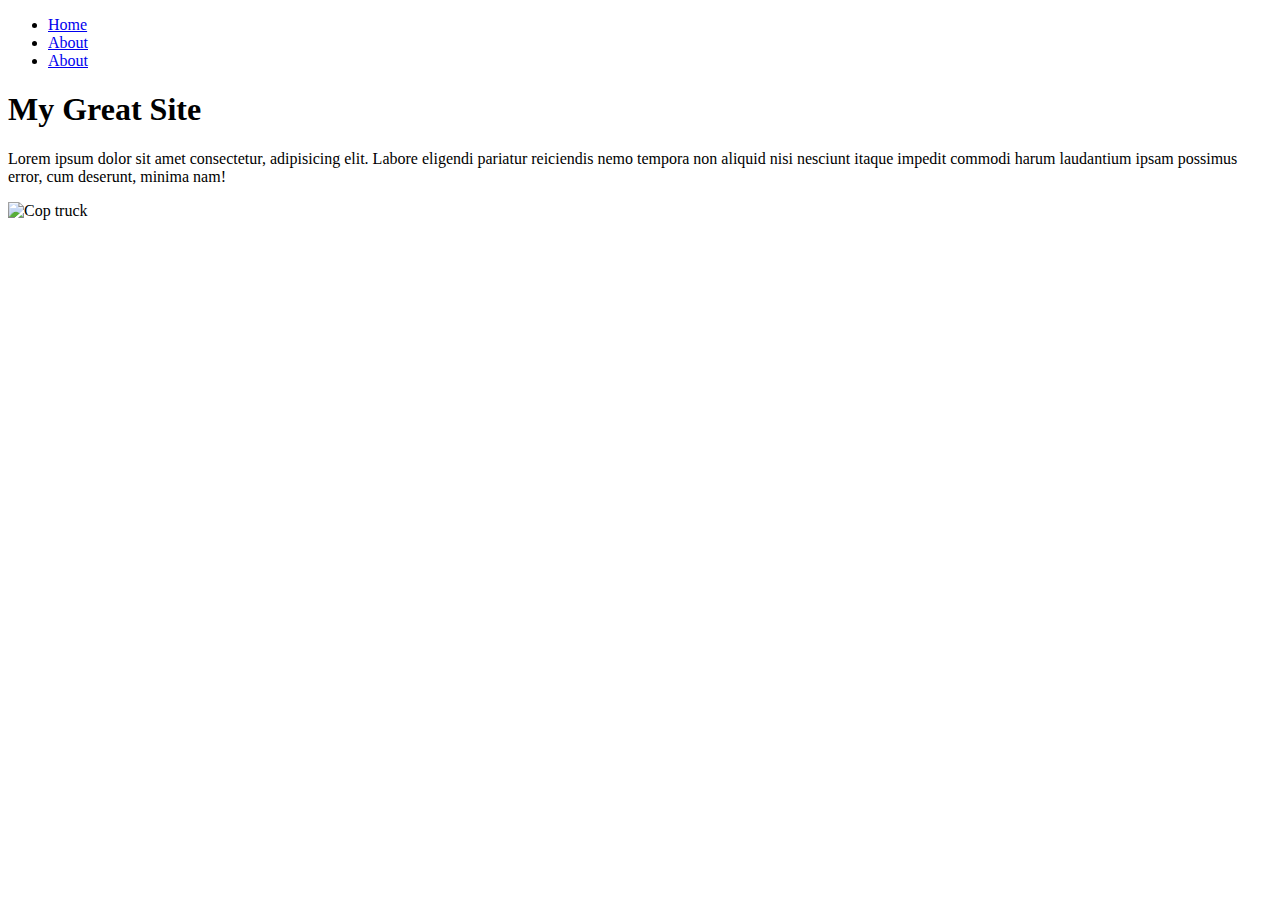
==== index.html @ 1216a936 "contact" ====
<!DOCTYPE html>
<html lang="en">
<head>
    <meta charset="UTF-8">
    <meta http-equiv="X-UA-Compatible" content="IE=edge">
    <meta name="viewport" content="width=device-width, initial-scale=1.0">
    <title>Document</title>
</head>
<body>
    <nav>
        <ul>
            <li><a href="index.html">Home</a></li>
            <li><a href="about.html">About</a></li>
            <li><a href="contact.html">About</a></li>
        </ul>
    </nav>
    <h1>My Great Site</h1>
    <p>Lorem ipsum dolor sit amet consectetur, adipisicing elit. Labore eligendi pariatur reiciendis nemo tempora non aliquid nisi nesciunt itaque impedit commodi harum laudantium ipsam possimus error, cum deserunt, minima nam!</p>
    <p><img alt="Cop truck" src="oxford-police-jeep.jpg" width="500" /></p>
</body>
</html>
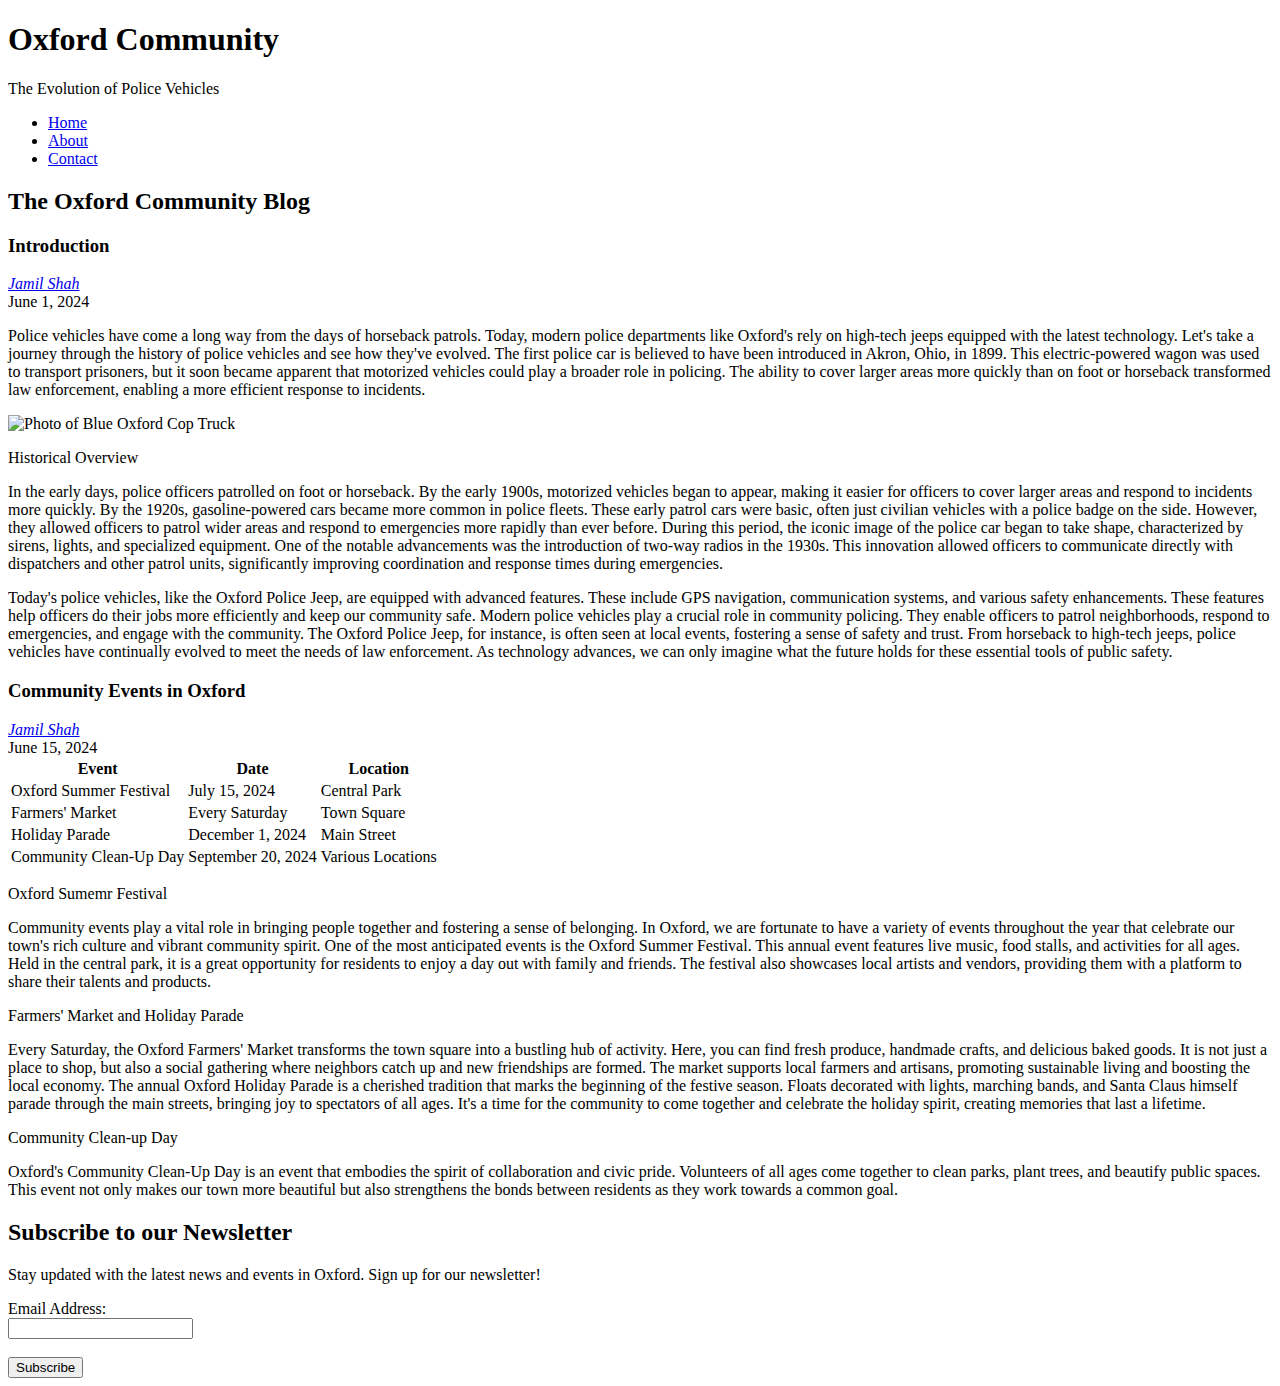
==== commit e9878db5: "Finished" ====
--- a/index.html
+++ b/index.html
@@ -4,18 +4,84 @@
     <meta charset="UTF-8">
     <meta http-equiv="X-UA-Compatible" content="IE=edge">
     <meta name="viewport" content="width=device-width, initial-scale=1.0">
-    <title>Document</title>
+    <title>Homepage</title>
 </head>
 <body>
+<header>
+    <h1>Oxford Community</h1>
+    <p>The Evolution of Police Vehicles</p>
     <nav>
         <ul>
             <li><a href="index.html">Home</a></li>
             <li><a href="about.html">About</a></li>
-            <li><a href="contact.html">About</a></li>
+            <li><a href="contact.html">Contact</a></li>
         </ul>
     </nav>
-    <h1>My Great Site</h1>
-    <p>Lorem ipsum dolor sit amet consectetur, adipisicing elit. Labore eligendi pariatur reiciendis nemo tempora non aliquid nisi nesciunt itaque impedit commodi harum laudantium ipsam possimus error, cum deserunt, minima nam!</p>
-    <p><img alt="Cop truck" src="oxford-police-jeep.jpg" width="500" /></p>
+</header>
+<section id="blog">
+    <h2>The Oxford Community Blog</h2>
+    <article class ="blog-post">
+        <h3>Introduction</h3>
+        <address class="author"><a rel="author" href="https://www.linkedin.com/in/jamil-shah01/">Jamil Shah</a></address>
+        <time datetime="2024-01-06" title="June 1, 2024">June 1, 2024</time>
+        <p>Police vehicles have come a long way from the days of horseback patrols. Today, modern police departments like Oxford's rely on high-tech jeeps equipped with the latest technology. Let's take a journey through the history of police vehicles and see how they've evolved. The first police car is believed to have been introduced in Akron, Ohio, in 1899. This electric-powered wagon was used to transport prisoners, but it soon became apparent that motorized vehicles could play a broader role in policing. The ability to cover larger areas more quickly than on foot or horseback transformed law enforcement, enabling a more efficient response to incidents.</p>
+        <p><img alt="Photo of Blue Oxford Cop Truck" src="oxford-police-jeep.jpg" width="250" /></p>
+        <p>Historical Overview</p>
+        <p>In the early days, police officers patrolled on foot or horseback. By the early 1900s, motorized vehicles began to appear, making it easier for officers to cover larger areas and respond to incidents more quickly. By the 1920s, gasoline-powered cars became more common in police fleets. These early patrol cars were basic, often just civilian vehicles with a police badge on the side. However, they allowed officers to patrol wider areas and respond to emergencies more rapidly than ever before. During this period, the iconic image of the police car began to take shape, characterized by sirens, lights, and specialized equipment.
+        One of the notable advancements was the introduction of two-way radios in the 1930s. This innovation allowed officers to communicate directly with dispatchers and other patrol units, significantly improving coordination and response times during emergencies.</p>
+        <p>Today's police vehicles, like the Oxford Police Jeep, are equipped with advanced features. These include GPS navigation, communication systems, and various safety enhancements. These features help officers do their jobs more efficiently and keep our community safe. Modern police vehicles play a crucial role in community policing. They enable officers to patrol neighborhoods, respond to emergencies, and engage with the community. The Oxford Police Jeep, for instance, is often seen at local events, fostering a sense of safety and trust. From horseback to high-tech jeeps, police vehicles have continually evolved to meet the needs of law enforcement. As technology advances, we can only imagine what the future holds for these essential tools of public safety.</p>
+    <article class ="blog-post">
+        <h3>Community Events in Oxford</h3>
+        <address class="author"><a rel="author" href="https://www.linkedin.com/in/jamil-shah01/">Jamil Shah</a></address>
+        <time datetime="2024-15-06" title="June 15, 2024">June 15, 2024</time>
+        <table>
+            <thead>
+                <tr>
+                    <th>Event</th>
+                    <th>Date</th>
+                    <th>Location</th>
+                </tr>
+            </thead>
+            <tbody>
+                <tr>
+                    <td>Oxford Summer Festival</td>
+                    <td>July 15, 2024</td>
+                    <td>Central Park</td>
+                </tr>
+                <tr>
+                    <td>Farmers' Market</td>
+                    <td>Every Saturday</td>
+                    <td>Town Square</td>
+                </tr>
+                <tr>
+                    <td>Holiday Parade</td>
+                    <td>December 1, 2024</td>
+                    <td>Main Street</td>
+                </tr>
+                <tr>
+                    <td>Community Clean-Up Day</td>
+                    <td>September 20, 2024</td>
+                    <td>Various Locations</td>
+                </tr>
+            </tbody>
+        </table>
+        <p>Oxford Sumemr Festival</p>
+        <p>Community events play a vital role in bringing people together and fostering a sense of belonging. In Oxford, we are fortunate to have a variety of events throughout the year that celebrate our town's rich culture and vibrant community spirit. One of the most anticipated events is the Oxford Summer Festival. This annual event features live music, food stalls, and activities for all ages. Held in the central park, it is a great opportunity for residents to enjoy a day out with family and friends. The festival also showcases local artists and vendors, providing them with a platform to share their talents and products.</p>
+        <p>Farmers' Market and Holiday Parade</p>
+        <p>Every Saturday, the Oxford Farmers' Market transforms the town square into a bustling hub of activity. Here, you can find fresh produce, handmade crafts, and delicious baked goods. It is not just a place to shop, but also a social gathering where neighbors catch up and new friendships are formed. The market supports local farmers and artisans, promoting sustainable living and boosting the local economy. The annual Oxford Holiday Parade is a cherished tradition that marks the beginning of the festive season. Floats decorated with lights, marching bands, and Santa Claus himself parade through the main streets, bringing joy to spectators of all ages. It's a time for the community to come together and celebrate the holiday spirit, creating memories that last a lifetime.</p>
+        <p>Community Clean-up Day</p>
+        <p>Oxford's Community Clean-Up Day is an event that embodies the spirit of collaboration and civic pride. Volunteers of all ages come together to clean parks, plant trees, and beautify public spaces. This event not only makes our town more beautiful but also strengthens the bonds between residents as they work towards a common goal.</p>
+    </article>
+</section>
+</article>
+<footer>
+    <h2>Subscribe to our Newsletter</h2>
+    <p>Stay updated with the latest news and events in Oxford. Sign up for our newsletter!</p>
+    <form>
+        <label for="email-newsletter">Email Address:</label><br>
+        <input type="email" id="email-newsletter" name="email-newsletter" required><br><br>
+        <button type="submit">Subscribe</button>
+    </form>
+</footer>
 </body>
 </html>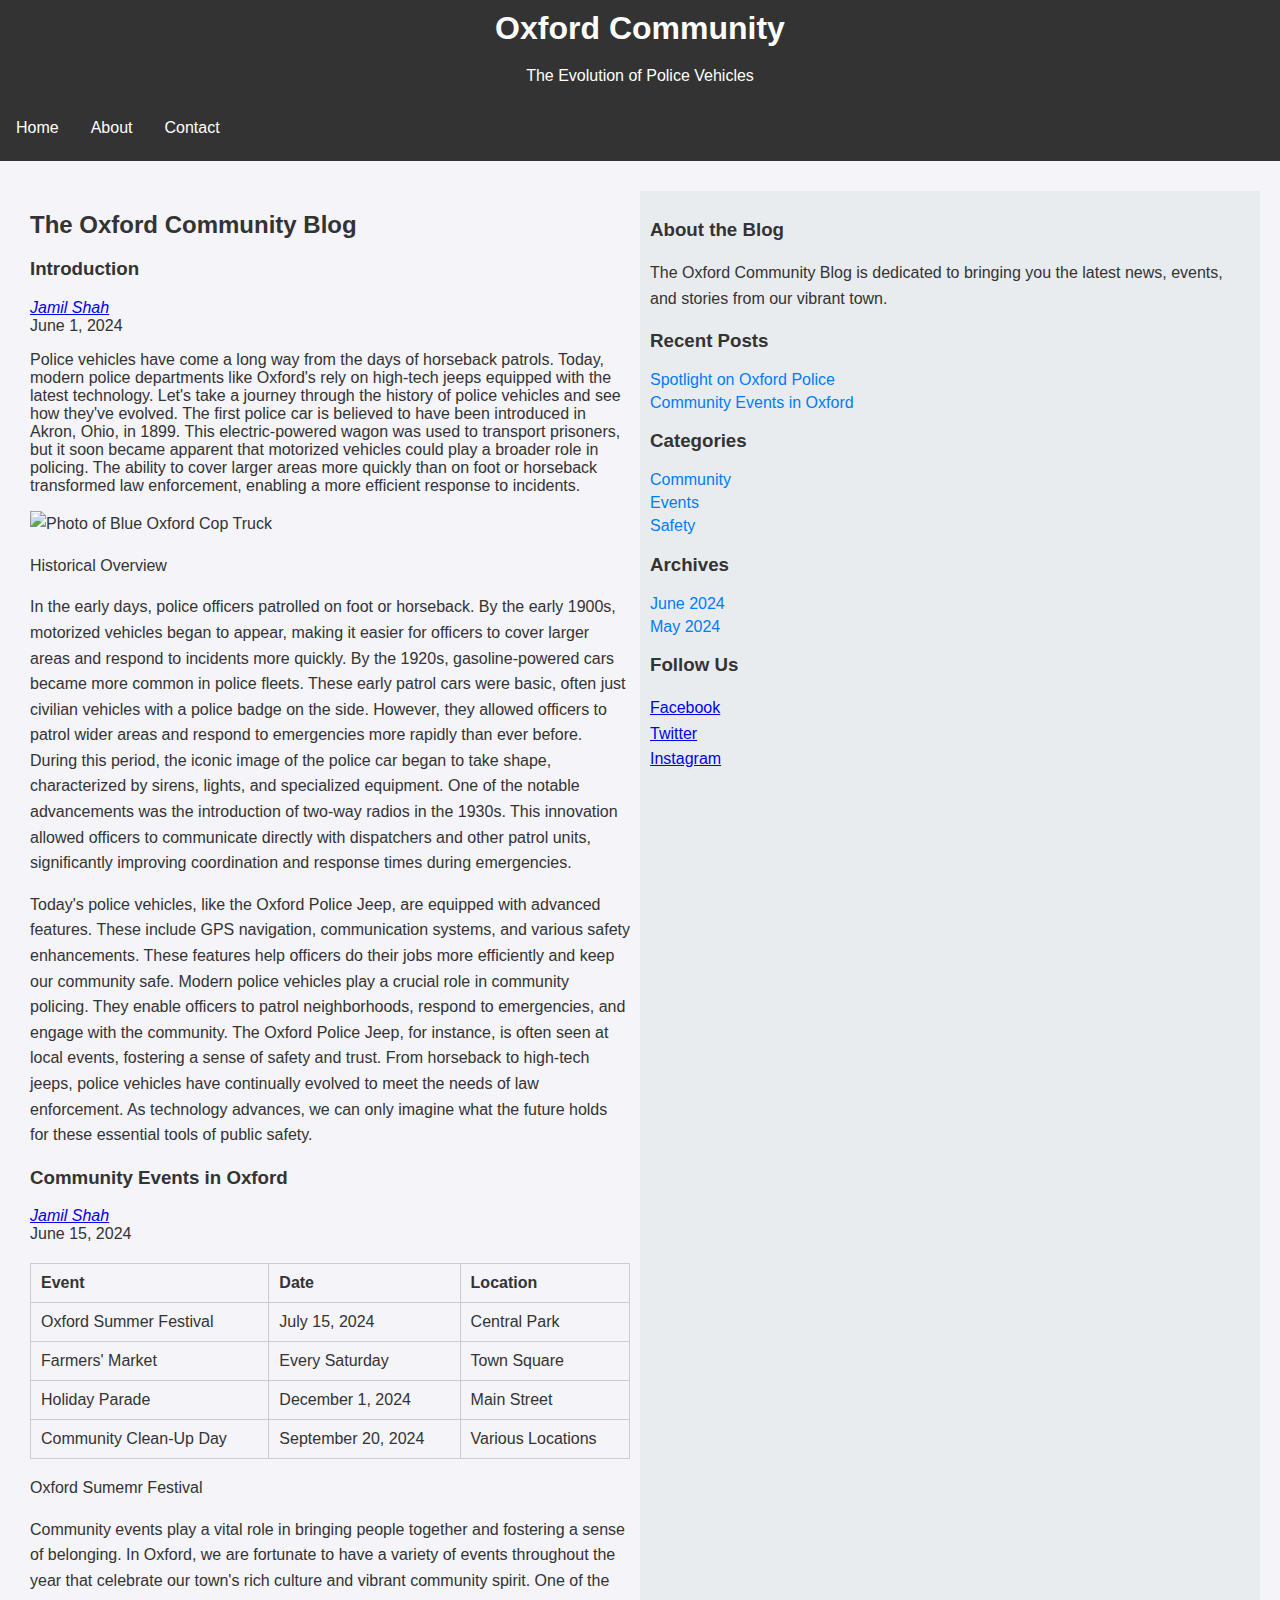
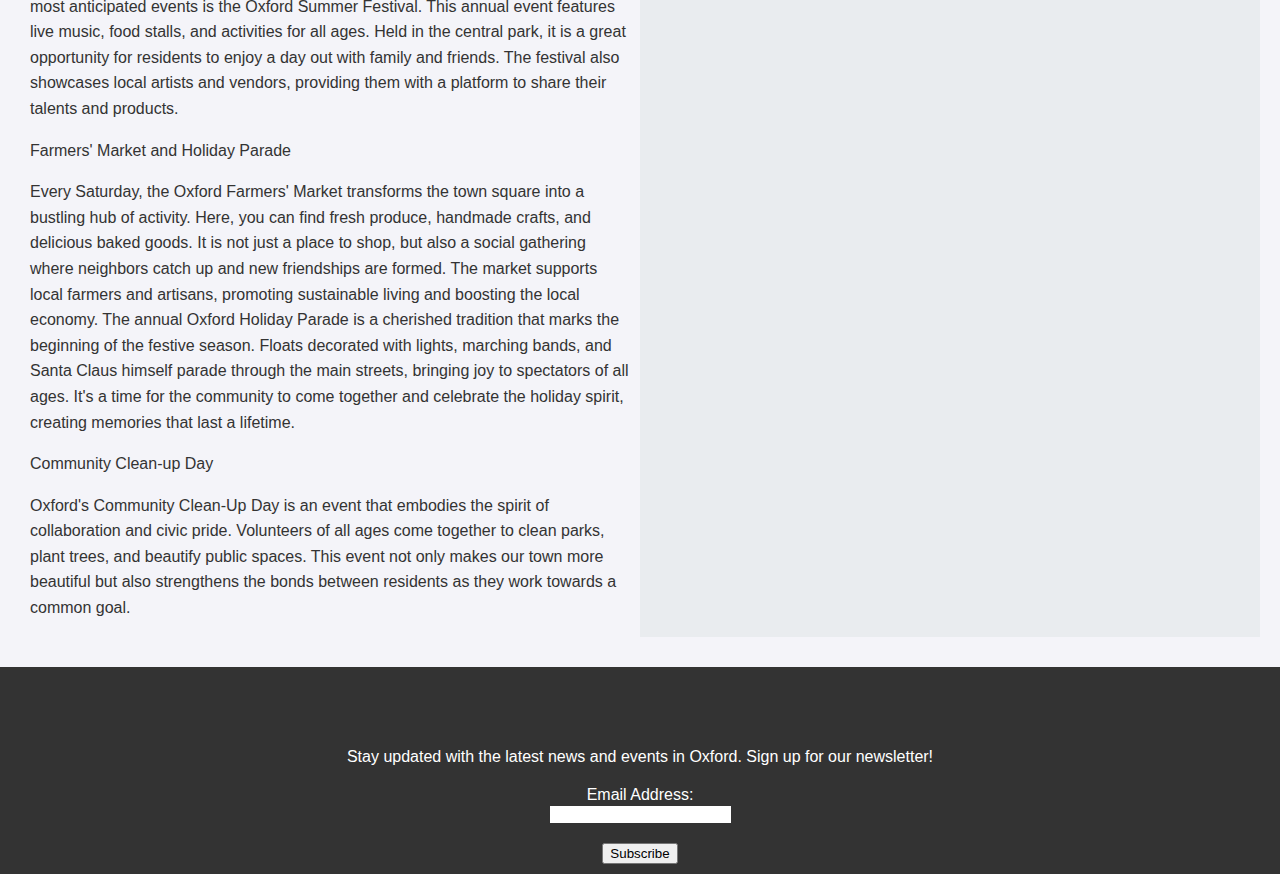
==== commit 39efd2e2: "Added CSS" ====
--- a/index.html
+++ b/index.html
@@ -4,6 +4,7 @@
     <meta charset="UTF-8">
     <meta http-equiv="X-UA-Compatible" content="IE=edge">
     <meta name="viewport" content="width=device-width, initial-scale=1.0">
+    <link rel="stylesheet" href="style.css">
     <title>Homepage</title>
 </head>
 <body>
@@ -18,60 +19,100 @@
         </ul>
     </nav>
 </header>
-<section id="blog">
-    <h2>The Oxford Community Blog</h2>
-    <article class ="blog-post">
-        <h3>Introduction</h3>
-        <address class="author"><a rel="author" href="https://www.linkedin.com/in/jamil-shah01/">Jamil Shah</a></address>
-        <time datetime="2024-01-06" title="June 1, 2024">June 1, 2024</time>
-        <p>Police vehicles have come a long way from the days of horseback patrols. Today, modern police departments like Oxford's rely on high-tech jeeps equipped with the latest technology. Let's take a journey through the history of police vehicles and see how they've evolved. The first police car is believed to have been introduced in Akron, Ohio, in 1899. This electric-powered wagon was used to transport prisoners, but it soon became apparent that motorized vehicles could play a broader role in policing. The ability to cover larger areas more quickly than on foot or horseback transformed law enforcement, enabling a more efficient response to incidents.</p>
-        <p><img alt="Photo of Blue Oxford Cop Truck" src="oxford-police-jeep.jpg" width="250" /></p>
-        <p>Historical Overview</p>
-        <p>In the early days, police officers patrolled on foot or horseback. By the early 1900s, motorized vehicles began to appear, making it easier for officers to cover larger areas and respond to incidents more quickly. By the 1920s, gasoline-powered cars became more common in police fleets. These early patrol cars were basic, often just civilian vehicles with a police badge on the side. However, they allowed officers to patrol wider areas and respond to emergencies more rapidly than ever before. During this period, the iconic image of the police car began to take shape, characterized by sirens, lights, and specialized equipment.
-        One of the notable advancements was the introduction of two-way radios in the 1930s. This innovation allowed officers to communicate directly with dispatchers and other patrol units, significantly improving coordination and response times during emergencies.</p>
-        <p>Today's police vehicles, like the Oxford Police Jeep, are equipped with advanced features. These include GPS navigation, communication systems, and various safety enhancements. These features help officers do their jobs more efficiently and keep our community safe. Modern police vehicles play a crucial role in community policing. They enable officers to patrol neighborhoods, respond to emergencies, and engage with the community. The Oxford Police Jeep, for instance, is often seen at local events, fostering a sense of safety and trust. From horseback to high-tech jeeps, police vehicles have continually evolved to meet the needs of law enforcement. As technology advances, we can only imagine what the future holds for these essential tools of public safety.</p>
-    <article class ="blog-post">
-        <h3>Community Events in Oxford</h3>
-        <address class="author"><a rel="author" href="https://www.linkedin.com/in/jamil-shah01/">Jamil Shah</a></address>
-        <time datetime="2024-15-06" title="June 15, 2024">June 15, 2024</time>
-        <table>
-            <thead>
-                <tr>
-                    <th>Event</th>
-                    <th>Date</th>
-                    <th>Location</th>
-                </tr>
-            </thead>
-            <tbody>
-                <tr>
-                    <td>Oxford Summer Festival</td>
-                    <td>July 15, 2024</td>
-                    <td>Central Park</td>
-                </tr>
-                <tr>
-                    <td>Farmers' Market</td>
-                    <td>Every Saturday</td>
-                    <td>Town Square</td>
-                </tr>
-                <tr>
-                    <td>Holiday Parade</td>
-                    <td>December 1, 2024</td>
-                    <td>Main Street</td>
-                </tr>
-                <tr>
-                    <td>Community Clean-Up Day</td>
-                    <td>September 20, 2024</td>
-                    <td>Various Locations</td>
-                </tr>
-            </tbody>
-        </table>
-        <p>Oxford Sumemr Festival</p>
-        <p>Community events play a vital role in bringing people together and fostering a sense of belonging. In Oxford, we are fortunate to have a variety of events throughout the year that celebrate our town's rich culture and vibrant community spirit. One of the most anticipated events is the Oxford Summer Festival. This annual event features live music, food stalls, and activities for all ages. Held in the central park, it is a great opportunity for residents to enjoy a day out with family and friends. The festival also showcases local artists and vendors, providing them with a platform to share their talents and products.</p>
-        <p>Farmers' Market and Holiday Parade</p>
-        <p>Every Saturday, the Oxford Farmers' Market transforms the town square into a bustling hub of activity. Here, you can find fresh produce, handmade crafts, and delicious baked goods. It is not just a place to shop, but also a social gathering where neighbors catch up and new friendships are formed. The market supports local farmers and artisans, promoting sustainable living and boosting the local economy. The annual Oxford Holiday Parade is a cherished tradition that marks the beginning of the festive season. Floats decorated with lights, marching bands, and Santa Claus himself parade through the main streets, bringing joy to spectators of all ages. It's a time for the community to come together and celebrate the holiday spirit, creating memories that last a lifetime.</p>
-        <p>Community Clean-up Day</p>
-        <p>Oxford's Community Clean-Up Day is an event that embodies the spirit of collaboration and civic pride. Volunteers of all ages come together to clean parks, plant trees, and beautify public spaces. This event not only makes our town more beautiful but also strengthens the bonds between residents as they work towards a common goal.</p>
-    </article>
+<main class="two-column">
+    <div>
+    <section id="blog">
+        <h2>The Oxford Community Blog</h2>
+        <article class ="blog-post">
+            <h3>Introduction</h3>
+            <address class="author"><a rel="author" href="https://www.linkedin.com/in/jamil-shah01/">Jamil Shah</a></address>
+            <time datetime="2024-01-06" title="June 1, 2024">June 1, 2024</time>
+            <p><div class="">Police vehicles have come a long way from the days of horseback patrols. Today, modern police departments like Oxford's rely on high-tech jeeps equipped with the latest technology. Let's take a journey through the history of police vehicles and see how they've evolved. The first police car is believed to have been introduced in Akron, Ohio, in 1899. This electric-powered wagon was used to transport prisoners, but it soon became apparent that motorized vehicles could play a broader role in policing. The ability to cover larger areas more quickly than on foot or horseback transformed law enforcement, enabling a more efficient response to incidents.</p></div>
+            <p><img alt="Photo of Blue Oxford Cop Truck" src="oxford-police-jeep.jpg" width="250" /></p>
+            <p>Historical Overview</p>
+            <p>In the early days, police officers patrolled on foot or horseback. By the early 1900s, motorized vehicles began to appear, making it easier for officers to cover larger areas and respond to incidents more quickly. By the 1920s, gasoline-powered cars became more common in police fleets. These early patrol cars were basic, often just civilian vehicles with a police badge on the side. However, they allowed officers to patrol wider areas and respond to emergencies more rapidly than ever before. During this period, the iconic image of the police car began to take shape, characterized by sirens, lights, and specialized equipment.
+            One of the notable advancements was the introduction of two-way radios in the 1930s. This innovation allowed officers to communicate directly with dispatchers and other patrol units, significantly improving coordination and response times during emergencies.</p>
+            <p>Today's police vehicles, like the Oxford Police Jeep, are equipped with advanced features. These include GPS navigation, communication systems, and various safety enhancements. These features help officers do their jobs more efficiently and keep our community safe. Modern police vehicles play a crucial role in community policing. They enable officers to patrol neighborhoods, respond to emergencies, and engage with the community. The Oxford Police Jeep, for instance, is often seen at local events, fostering a sense of safety and trust. From horseback to high-tech jeeps, police vehicles have continually evolved to meet the needs of law enforcement. As technology advances, we can only imagine what the future holds for these essential tools of public safety.</p>
+        <article class ="blog-post">
+            <h3>Community Events in Oxford</h3>
+            <address class="author"><a rel="author" href="https://www.linkedin.com/in/jamil-shah01/">Jamil Shah</a></address>
+            <time datetime="2024-15-06" title="June 15, 2024">June 15, 2024</time>
+            <table>
+                <thead>
+                    <tr>
+                        <th>Event</th>
+                        <th>Date</th>
+                        <th>Location</th>
+                    </tr>
+                </thead>
+                <tbody>
+                    <tr>
+                        <td>Oxford Summer Festival</td>
+                        <td>July 15, 2024</td>
+                        <td>Central Park</td>
+                    </tr>
+                    <tr>
+                        <td>Farmers' Market</td>
+                        <td>Every Saturday</td>
+                        <td>Town Square</td>
+                    </tr>
+                    <tr>
+                        <td>Holiday Parade</td>
+                        <td>December 1, 2024</td>
+                        <td>Main Street</td>
+                    </tr>
+                    <tr>
+                        <td>Community Clean-Up Day</td>
+                        <td>September 20, 2024</td>
+                        <td>Various Locations</td>
+                    </tr>
+                </tbody>
+            </table>
+            <p>Oxford Sumemr Festival</p>
+            <p>Community events play a vital role in bringing people together and fostering a sense of belonging. In Oxford, we are fortunate to have a variety of events throughout the year that celebrate our town's rich culture and vibrant community spirit. One of the most anticipated events is the Oxford Summer Festival. This annual event features live music, food stalls, and activities for all ages. Held in the central park, it is a great opportunity for residents to enjoy a day out with family and friends. The festival also showcases local artists and vendors, providing them with a platform to share their talents and products.</p>
+            <p>Farmers' Market and Holiday Parade</p>
+            <p>Every Saturday, the Oxford Farmers' Market transforms the town square into a bustling hub of activity. Here, you can find fresh produce, handmade crafts, and delicious baked goods. It is not just a place to shop, but also a social gathering where neighbors catch up and new friendships are formed. The market supports local farmers and artisans, promoting sustainable living and boosting the local economy. The annual Oxford Holiday Parade is a cherished tradition that marks the beginning of the festive season. Floats decorated with lights, marching bands, and Santa Claus himself parade through the main streets, bringing joy to spectators of all ages. It's a time for the community to come together and celebrate the holiday spirit, creating memories that last a lifetime.</p>
+            <p>Community Clean-up Day</p>
+            <p>Oxford's Community Clean-Up Day is an event that embodies the spirit of collaboration and civic pride. Volunteers of all ages come together to clean parks, plant trees, and beautify public spaces. This event not only makes our town more beautiful but also strengthens the bonds between residents as they work towards a common goal.</p>
+        </article>
+    </div>
+    <div class="sidebar">
+        <section>
+            <h3>About the Blog</h3>
+            <p>The Oxford Community Blog is dedicated to bringing you the latest news, events, and stories from our vibrant town.</p>
+        </section>
+        <section>
+            <h3>Recent Posts</h3>
+            <ul>
+                <li><a href="#">Spotlight on Oxford Police</a></li>
+                <li><a href="#">Community Events in Oxford</a></li>
+            </ul>
+        </section>
+        <section>
+            <h3>Categories</h3>
+            <ul>
+                <li><a href="#">Community</a></li>
+                <li><a href="#">Events</a></li>
+                <li><a href="#">Safety</a></li>
+            </ul>
+        </section>
+        <section>
+            <h3>Archives</h3>
+            <ul>
+                <li><a href="#">June 2024</a></li>
+                <li><a href="#">May 2024</a></li>
+            </ul>
+        </section>
+        <section>
+            <h3>Follow Us</h3>
+            <p>
+                <a href="#">Facebook</a><br>
+                <a href="#">Twitter</a><br>
+                <a href="#">Instagram</a>
+            </p>
+        </section>
+    </div>
+</main>
 </section>
 </article>
 <footer>
--- a/style.css
+++ b/style.css
@@ -0,0 +1,191 @@
+html{
+    background: #e3e3e3;
+}
+
+body {
+    font-family: Arial, Helvetica, sans-serif;
+    background-color: #f4f4f9;
+    margin: 0;
+    padding: 0;
+    color: #333;
+}
+
+header {
+    background-color: #333;
+    color: white;
+    padding: 10px 0;
+    text-align: center;
+}
+
+header h1 {
+    margin: 0;
+}
+
+nav ul {
+    list-style-type: none;
+    margin: 0;
+    padding: 0;
+    overflow: hidden;
+    background-color: #333;
+}
+
+nav ul li {
+    float: left;
+}
+
+nav ul li a {
+    display: block;
+    color: white;
+    text-align: center;
+    padding: 14px 16px;
+    text-decoration: none;
+}
+
+nav ul li a:hover {
+    background-color: #111;
+}
+
+main {
+    padding: 20px;
+}
+
+footer {
+    background-color: #333;
+    color: white;
+    text-align: center;
+    padding: 10px 0;
+}
+
+h2 {
+    color: #333;
+}
+
+p {
+    line-height: 1.6;
+}
+
+img {
+    max-width: 100%;
+    height: auto;
+}
+
+table {
+    width: 100%;
+    border-collapse: collapse;
+    margin-top: 20px;
+}
+
+table, th, td {
+    border: 1px solid #ccc;
+}
+
+th, td {
+    padding: 10px;
+    text-align: left;
+}
+
+.highlight {
+    background-color: #ff0;
+}
+
+#newsletter {
+    background-color: #f9f9f9;
+    padding: 20px;
+    border: 1px solid #ccc;
+    margin-top: 20px;
+}
+
+#newsletter input[type="email"] {
+    width: calc(100% - 22px);
+    padding: 10px;
+    margin-top: 10px;
+    border: 1px solid #ccc;
+}
+
+#newsletter button {
+    padding: 10px;
+    background-color: #333;
+    color: white;
+    border: none;
+    cursor: pointer;
+}
+
+#newsletter button:hover {
+    background-color: #555;
+}
+
+input[required] {
+    border: 2px solid #333;
+}
+
+header {
+    position: sticky;
+    top: 0;
+    z-index: 1000;
+}
+
+.two-column {
+    display: flex;
+    flex-wrap: wrap;
+}
+
+.two-column > div {
+    flex: 1;
+    padding: 10px;
+}
+
+.three-column {
+    display: flex;
+    flex-wrap: wrap;
+}
+
+.three-column > div {
+    flex: 1;
+    padding: 10px;
+}
+
+.three-column .main {
+    flex: 2;
+}
+
+.flex-form {
+    display: flex;
+    flex-wrap: wrap;
+}
+
+.flex-form > div {
+    flex: 1;
+    padding: 10px;
+}
+
+.sidebar {
+    background-color: #e9ecef;
+    padding: 20px;
+    margin: 10px 0;
+}
+
+.sidebar h3 {
+    color: #333;
+}
+
+.sidebar ul {
+    list-style-type: none;
+    padding: 0;
+}
+
+.sidebar ul li {
+    margin: 5px 0;
+}
+
+.sidebar ul li a {
+    color: #007bff;
+    text-decoration: none;
+}
+
+.sidebar ul li a:hover {
+    text-decoration: underline;
+}
+
+.sidebar p {
+    margin: 10px 0;
+}
